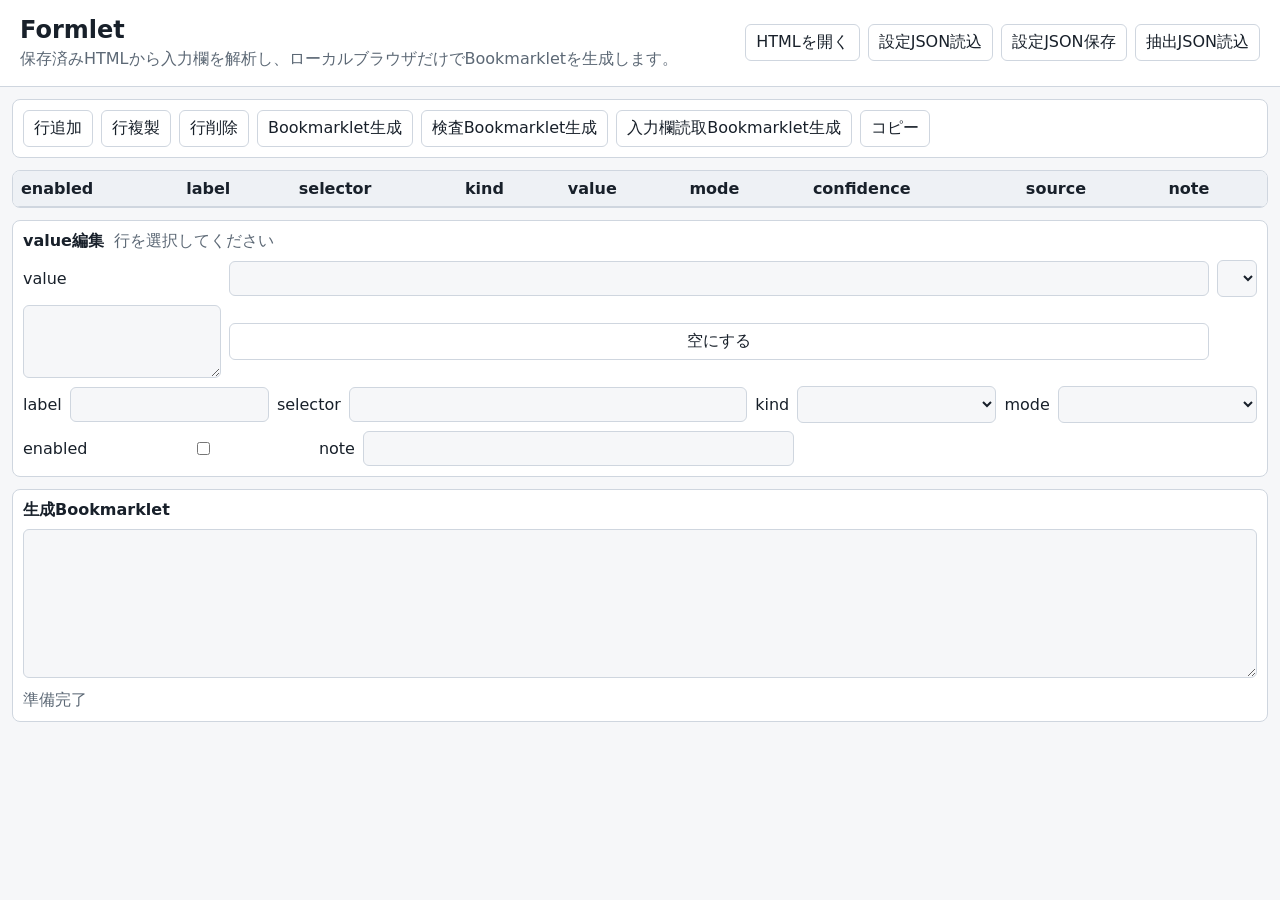
==== web/index.html @ 71b41baf "Add browser-only Formlet app" ====
<!doctype html>
<html lang="ja">
<head>
  <meta charset="utf-8">
  <meta name="viewport" content="width=device-width, initial-scale=1">
  <title>Formlet Web</title>
  <link rel="stylesheet" href="styles.css">
  <script defer src="app.js"></script>
</head>
<body>
  <header class="app-header">
    <div>
      <h1>Formlet</h1>
      <p>保存済みHTMLから入力欄を解析し、ローカルブラウザだけでBookmarkletを生成します。</p>
    </div>
    <div class="header-actions">
      <button id="openHtmlButton" type="button">HTMLを開く</button>
      <button id="loadSettingsButton" type="button">設定JSON読込</button>
      <button id="saveSettingsButton" type="button">設定JSON保存</button>
      <button id="loadExtractedButton" type="button">抽出JSON読込</button>
    </div>
  </header>

  <main class="app-main">
    <section class="toolbar" aria-label="行操作">
      <button id="addRuleButton" type="button">行追加</button>
      <button id="duplicateRuleButton" type="button">行複製</button>
      <button id="deleteRuleButton" type="button">行削除</button>
      <button id="generateFillButton" type="button">Bookmarklet生成</button>
      <button id="generateInspectButton" type="button">検査Bookmarklet生成</button>
      <button id="generateExtractButton" type="button">入力欄読取Bookmarklet生成</button>
      <button id="copyBookmarkletButton" type="button">コピー</button>
    </section>

    <section class="grid-section" aria-label="入力ルール一覧">
      <table>
        <thead>
          <tr>
            <th>enabled</th>
            <th>label</th>
            <th>selector</th>
            <th>kind</th>
            <th>value</th>
            <th>mode</th>
            <th>confidence</th>
            <th>source</th>
            <th>note</th>
          </tr>
        </thead>
        <tbody id="rulesBody"></tbody>
      </table>
    </section>

    <section class="editor-section" aria-label="選択行の編集">
      <div class="editor-title">
        <strong>value編集</strong>
        <span id="selectedRuleText">行を選択してください</span>
      </div>
      <div class="editor-row">
        <label for="valueInput">value</label>
        <input id="valueInput" type="text" autocomplete="off">
        <select id="valueSelect"></select>
        <textarea id="valueTextarea" rows="3"></textarea>
        <button id="clearValueButton" type="button">空にする</button>
      </div>
      <div class="editor-row secondary">
        <label for="labelInput">label</label>
        <input id="labelInput" type="text" autocomplete="off">
        <label for="selectorInput">selector</label>
        <input id="selectorInput" type="text" autocomplete="off">
        <label for="kindSelect">kind</label>
        <select id="kindSelect"></select>
        <label for="modeSelect">mode</label>
        <select id="modeSelect"></select>
      </div>
      <div class="editor-row secondary">
        <label for="enabledInput">enabled</label>
        <input id="enabledInput" type="checkbox">
        <label for="noteInput">note</label>
        <input id="noteInput" type="text" autocomplete="off">
      </div>
    </section>

    <section class="output-section" aria-label="生成Bookmarklet">
      <label for="bookmarkletOutput">生成Bookmarklet</label>
      <textarea id="bookmarkletOutput" rows="7" spellcheck="false"></textarea>
      <p id="statusText" class="status">準備完了</p>
    </section>
  </main>

  <input id="htmlFileInput" type="file" accept=".html,.htm,text/html" hidden>
  <input id="settingsFileInput" type="file" accept=".json,application/json" hidden>
  <input id="extractedFileInput" type="file" accept=".json,application/json" hidden>
</body>
</html>
---- web/styles.css ----
:root {
  color-scheme: light dark;
  --background: #f6f7f9;
  --surface: #ffffff;
  --surface-muted: #eef1f5;
  --text: #18202a;
  --muted: #5c6875;
  --border: #cfd6df;
  --accent: #1664d9;
  --danger: #ba2d2d;
}

@media (prefers-color-scheme: dark) {
  :root {
    --background: #14171b;
    --surface: #1e2329;
    --surface-muted: #262c34;
    --text: #eef2f7;
    --muted: #a8b3c0;
    --border: #3a434e;
    --accent: #6aa4ff;
    --danger: #ff7878;
  }
}

* {
  box-sizing: border-box;
}

body {
  background: var(--background);
  color: var(--text);
  font-family: system-ui, -apple-system, BlinkMacSystemFont, "Segoe UI", sans-serif;
  margin: 0;
}

button,
input,
select,
textarea {
  font: inherit;
}

button {
  background: var(--surface);
  border: 1px solid var(--border);
  border-radius: 6px;
  color: var(--text);
  cursor: pointer;
  padding: 7px 10px;
}

button:hover {
  border-color: var(--accent);
}

.app-header {
  align-items: center;
  background: var(--surface);
  border-bottom: 1px solid var(--border);
  display: flex;
  gap: 16px;
  justify-content: space-between;
  padding: 16px 20px;
}

.app-header h1 {
  font-size: 24px;
  line-height: 1.2;
  margin: 0 0 4px;
}

.app-header p {
  color: var(--muted);
  margin: 0;
}

.header-actions,
.toolbar {
  display: flex;
  flex-wrap: wrap;
  gap: 8px;
}

.app-main {
  display: grid;
  gap: 12px;
  padding: 12px;
}

.toolbar,
.grid-section,
.editor-section,
.output-section {
  background: var(--surface);
  border: 1px solid var(--border);
  border-radius: 8px;
  padding: 10px;
}

.grid-section {
  max-height: 46vh;
  overflow: auto;
  padding: 0;
}

table {
  border-collapse: collapse;
  min-width: 1120px;
  width: 100%;
}

th,
td {
  border-bottom: 1px solid var(--border);
  padding: 8px;
  text-align: left;
  vertical-align: top;
  white-space: nowrap;
}

th {
  background: var(--surface-muted);
  font-weight: 650;
  position: sticky;
  top: 0;
  z-index: 1;
}

tr {
  cursor: default;
}

tr.selected {
  background: color-mix(in srgb, var(--accent) 18%, transparent);
}

.value-cell {
  max-width: 260px;
  overflow: hidden;
  text-overflow: ellipsis;
}

.editor-title {
  align-items: baseline;
  display: flex;
  gap: 10px;
  margin-bottom: 8px;
}

.editor-title span {
  color: var(--muted);
}

.editor-row {
  align-items: center;
  display: grid;
  gap: 8px;
  grid-template-columns: auto minmax(240px, 1fr) auto;
  margin-top: 8px;
}

.editor-row.secondary {
  grid-template-columns: auto minmax(140px, 1fr) auto minmax(240px, 2fr) auto minmax(120px, 1fr) auto minmax(120px, 1fr);
}

.editor-row input[type="text"],
.editor-row select,
.editor-row textarea,
.output-section textarea {
  background: var(--background);
  border: 1px solid var(--border);
  border-radius: 6px;
  color: var(--text);
  padding: 7px 9px;
  width: 100%;
}

.editor-row textarea,
.output-section textarea {
  resize: vertical;
}

.hidden {
  display: none;
}

.output-section label {
  display: block;
  font-weight: 650;
  margin-bottom: 8px;
}

.status {
  color: var(--muted);
  margin: 8px 0 0;
}

.danger {
  color: var(--danger);
}

@media (max-width: 900px) {
  .app-header {
    align-items: stretch;
    flex-direction: column;
  }

  .editor-row,
  .editor-row.secondary {
    grid-template-columns: 1fr;
  }
}
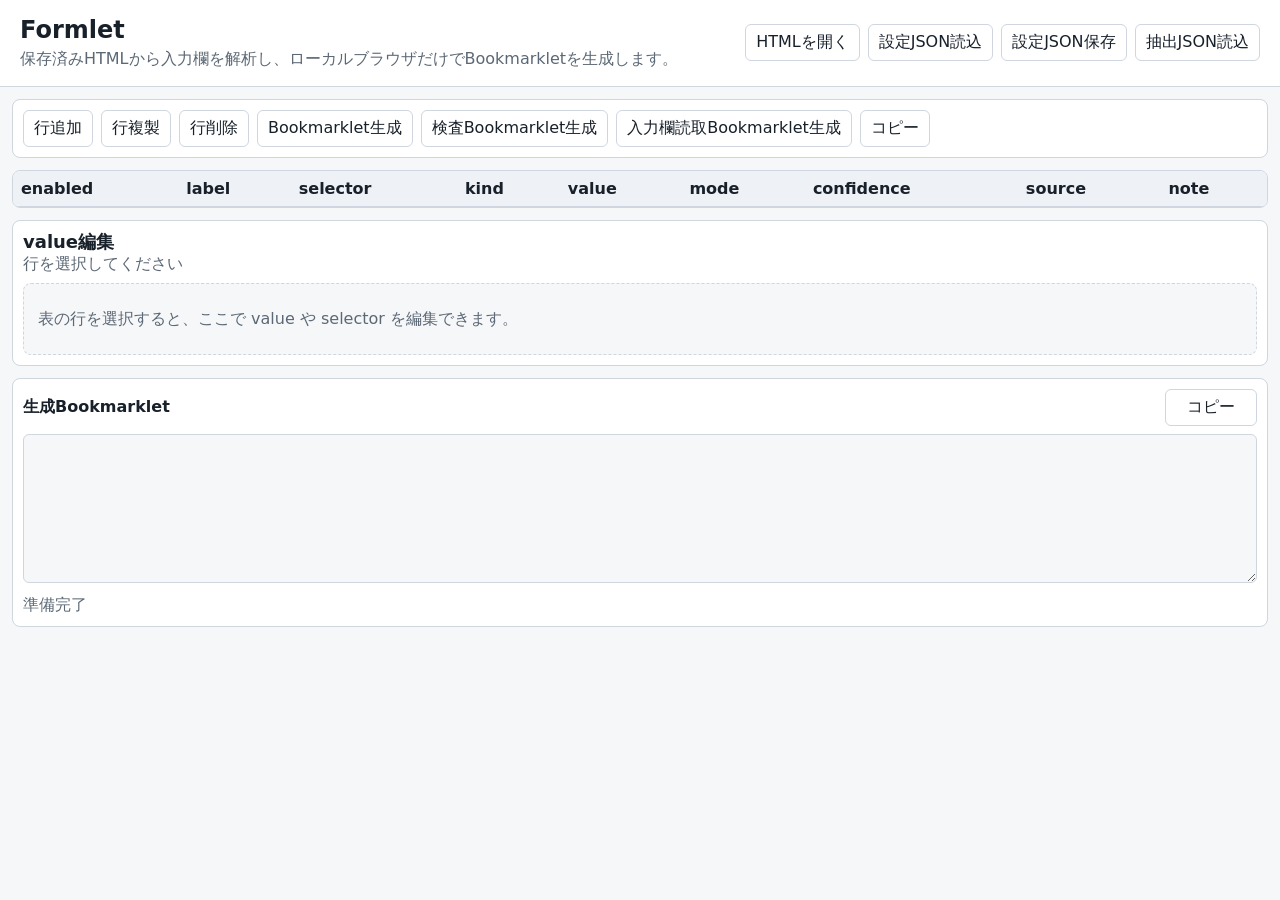
==== commit 21b2ccb8: "Polish browser value editor layout" ====
--- a/web/index.html
+++ b/web/index.html
@@ -52,37 +52,50 @@
     </section>
 
     <section class="editor-section" aria-label="選択行の編集">
-      <div class="editor-title">
-        <strong>value編集</strong>
-        <span id="selectedRuleText">行を選択してください</span>
+      <div class="section-header">
+        <div>
+          <h2>value編集</h2>
+          <p id="selectedRuleText">行を選択してください</p>
+        </div>
       </div>
-      <div class="editor-row">
-        <label for="valueInput">value</label>
-        <input id="valueInput" type="text" autocomplete="off">
-        <select id="valueSelect"></select>
-        <textarea id="valueTextarea" rows="3"></textarea>
-        <button id="clearValueButton" type="button">空にする</button>
+
+      <div id="emptyEditorHint" class="empty-editor">
+        表の行を選択すると、ここで value や selector を編集できます。
       </div>
-      <div class="editor-row secondary">
-        <label for="labelInput">label</label>
-        <input id="labelInput" type="text" autocomplete="off">
-        <label for="selectorInput">selector</label>
-        <input id="selectorInput" type="text" autocomplete="off">
-        <label for="kindSelect">kind</label>
-        <select id="kindSelect"></select>
-        <label for="modeSelect">mode</label>
-        <select id="modeSelect"></select>
-      </div>
-      <div class="editor-row secondary">
-        <label for="enabledInput">enabled</label>
-        <input id="enabledInput" type="checkbox">
-        <label for="noteInput">note</label>
-        <input id="noteInput" type="text" autocomplete="off">
+
+      <div id="editorForm" class="editor-form hidden">
+        <div class="value-card">
+          <label for="valueInput">value</label>
+          <div class="value-control">
+            <input id="valueInput" type="text" autocomplete="off">
+            <select id="valueSelect"></select>
+            <textarea id="valueTextarea" rows="4"></textarea>
+          </div>
+          <button id="clearValueButton" type="button">空にする</button>
+        </div>
+
+        <div class="details-grid">
+          <label for="labelInput">label</label>
+          <input id="labelInput" type="text" autocomplete="off">
+          <label for="selectorInput">selector</label>
+          <input id="selectorInput" type="text" autocomplete="off">
+          <label for="kindSelect">kind</label>
+          <select id="kindSelect"></select>
+          <label for="modeSelect">mode</label>
+          <select id="modeSelect"></select>
+          <label for="enabledInput">enabled</label>
+          <input id="enabledInput" type="checkbox">
+          <label for="noteInput">note</label>
+          <input id="noteInput" type="text" autocomplete="off">
+        </div>
       </div>
     </section>
 
     <section class="output-section" aria-label="生成Bookmarklet">
-      <label for="bookmarkletOutput">生成Bookmarklet</label>
+      <div class="output-header">
+        <label for="bookmarkletOutput">生成Bookmarklet</label>
+        <button id="copyBookmarkletInlineButton" type="button">コピー</button>
+      </div>
       <textarea id="bookmarkletOutput" rows="7" spellcheck="false"></textarea>
       <p id="statusText" class="status">準備完了</p>
     </section>
--- a/web/styles.css
+++ b/web/styles.css
@@ -141,32 +141,83 @@
   text-overflow: ellipsis;
 }
 
-.editor-title {
-  align-items: baseline;
-  display: flex;
+.section-header,
+.output-header {
+  align-items: center;
+  display: flex;
+  justify-content: space-between;
+  margin-bottom: 8px;
+}
+
+.section-header h2 {
+  font-size: 18px;
+  line-height: 1.2;
+  margin: 0 0 2px;
+}
+
+.section-header p {
+  color: var(--muted);
+  margin: 0;
+}
+
+.empty-editor {
+  align-items: center;
+  background: var(--background);
+  border: 1px dashed var(--border);
+  border-radius: 8px;
+  color: var(--muted);
+  display: flex;
+  min-height: 72px;
+  padding: 14px;
+}
+
+.editor-form {
+  display: grid;
+  gap: 12px;
+}
+
+.value-card {
+  align-items: end;
+  background: var(--surface-muted);
+  border: 1px solid var(--border);
+  border-radius: 8px;
+  display: grid;
+  gap: 8px;
+  grid-template-columns: auto minmax(260px, 1fr) auto;
+  padding: 10px;
+}
+
+.value-card label,
+.details-grid label {
+  color: var(--muted);
+  font-size: 13px;
+  font-weight: 650;
+}
+
+.value-control {
+  min-width: 0;
+}
+
+.value-control > * {
+  display: block;
+}
+
+.details-grid {
+  align-items: center;
+  display: grid;
   gap: 10px;
-  margin-bottom: 8px;
-}
-
-.editor-title span {
-  color: var(--muted);
-}
-
-.editor-row {
-  align-items: center;
-  display: grid;
-  gap: 8px;
-  grid-template-columns: auto minmax(240px, 1fr) auto;
-  margin-top: 8px;
-}
-
-.editor-row.secondary {
-  grid-template-columns: auto minmax(140px, 1fr) auto minmax(240px, 2fr) auto minmax(120px, 1fr) auto minmax(120px, 1fr);
-}
-
-.editor-row input[type="text"],
-.editor-row select,
-.editor-row textarea,
+  grid-template-columns: auto minmax(150px, 1fr) auto minmax(260px, 2fr) auto minmax(120px, 1fr) auto minmax(140px, 1fr);
+}
+
+.details-grid input[type="checkbox"] {
+  justify-self: start;
+}
+
+.value-card input[type="text"],
+.value-card select,
+.value-card textarea,
+.details-grid input[type="text"],
+.details-grid select,
 .output-section textarea {
   background: var(--background);
   border: 1px solid var(--border);
@@ -176,19 +227,21 @@
   width: 100%;
 }
 
-.editor-row textarea,
+.value-card textarea,
 .output-section textarea {
   resize: vertical;
 }
 
 .hidden {
-  display: none;
-}
-
-.output-section label {
-  display: block;
+  display: none !important;
+}
+
+.output-header label {
   font-weight: 650;
-  margin-bottom: 8px;
+}
+
+.output-header button {
+  min-width: 92px;
 }
 
 .status {
@@ -206,8 +259,8 @@
     flex-direction: column;
   }
 
-  .editor-row,
-  .editor-row.secondary {
+  .value-card,
+  .details-grid {
     grid-template-columns: 1fr;
   }
 }
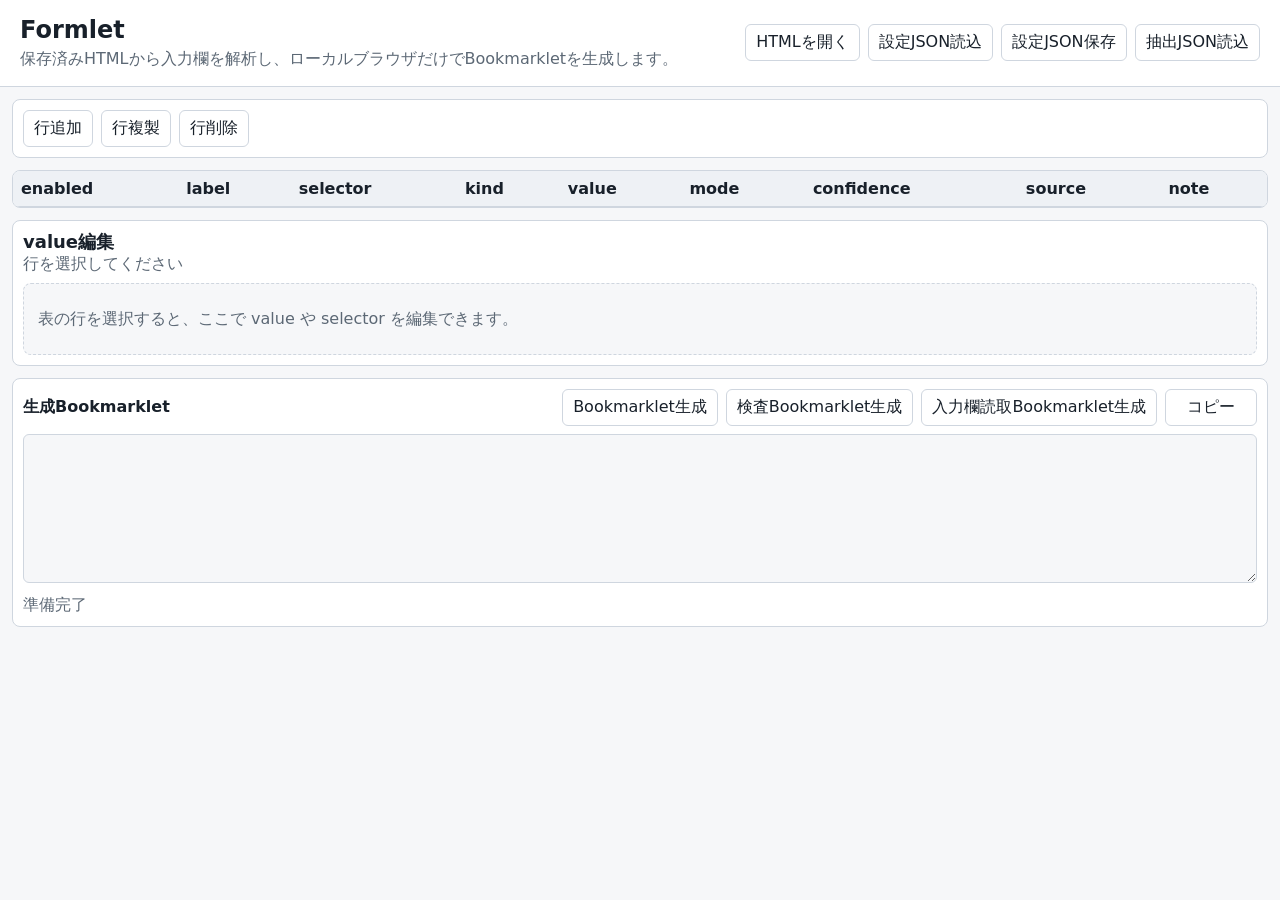
==== commit 7ec53277: "Move bookmarklet actions to output panel" ====
--- a/web/index.html
+++ b/web/index.html
@@ -26,10 +26,6 @@
       <button id="addRuleButton" type="button">行追加</button>
       <button id="duplicateRuleButton" type="button">行複製</button>
       <button id="deleteRuleButton" type="button">行削除</button>
-      <button id="generateFillButton" type="button">Bookmarklet生成</button>
-      <button id="generateInspectButton" type="button">検査Bookmarklet生成</button>
-      <button id="generateExtractButton" type="button">入力欄読取Bookmarklet生成</button>
-      <button id="copyBookmarkletButton" type="button">コピー</button>
     </section>
 
     <section class="grid-section" aria-label="入力ルール一覧">
@@ -65,12 +61,8 @@
 
       <div id="editorForm" class="editor-form hidden">
         <div class="value-card">
-          <label for="valueInput">value</label>
-          <div class="value-control">
-            <input id="valueInput" type="text" autocomplete="off">
-            <select id="valueSelect"></select>
-            <textarea id="valueTextarea" rows="4"></textarea>
-          </div>
+          <label for="valueControlHost">value</label>
+          <div id="valueControlHost" class="value-control"></div>
           <button id="clearValueButton" type="button">空にする</button>
         </div>
 
@@ -94,7 +86,12 @@
     <section class="output-section" aria-label="生成Bookmarklet">
       <div class="output-header">
         <label for="bookmarkletOutput">生成Bookmarklet</label>
-        <button id="copyBookmarkletInlineButton" type="button">コピー</button>
+        <div class="output-actions">
+          <button id="generateFillButton" type="button">Bookmarklet生成</button>
+          <button id="generateInspectButton" type="button">検査Bookmarklet生成</button>
+          <button id="generateExtractButton" type="button">入力欄読取Bookmarklet生成</button>
+          <button id="copyBookmarkletInlineButton" type="button">コピー</button>
+        </div>
       </div>
       <textarea id="bookmarkletOutput" rows="7" spellcheck="false"></textarea>
       <p id="statusText" class="status">準備完了</p>
--- a/web/styles.css
+++ b/web/styles.css
@@ -76,7 +76,8 @@
 }
 
 .header-actions,
-.toolbar {
+.toolbar,
+.output-actions {
   display: flex;
   flex-wrap: wrap;
   gap: 8px;
@@ -198,10 +199,6 @@
   min-width: 0;
 }
 
-.value-control > * {
-  display: block;
-}
-
 .details-grid {
   align-items: center;
   display: grid;
@@ -213,9 +210,9 @@
   justify-self: start;
 }
 
-.value-card input[type="text"],
-.value-card select,
-.value-card textarea,
+.value-control input[type="text"],
+.value-control select,
+.value-control textarea,
 .details-grid input[type="text"],
 .details-grid select,
 .output-section textarea {
@@ -227,7 +224,7 @@
   width: 100%;
 }
 
-.value-card textarea,
+.value-control textarea,
 .output-section textarea {
   resize: vertical;
 }
@@ -240,7 +237,7 @@
   font-weight: 650;
 }
 
-.output-header button {
+.output-actions button {
   min-width: 92px;
 }
 
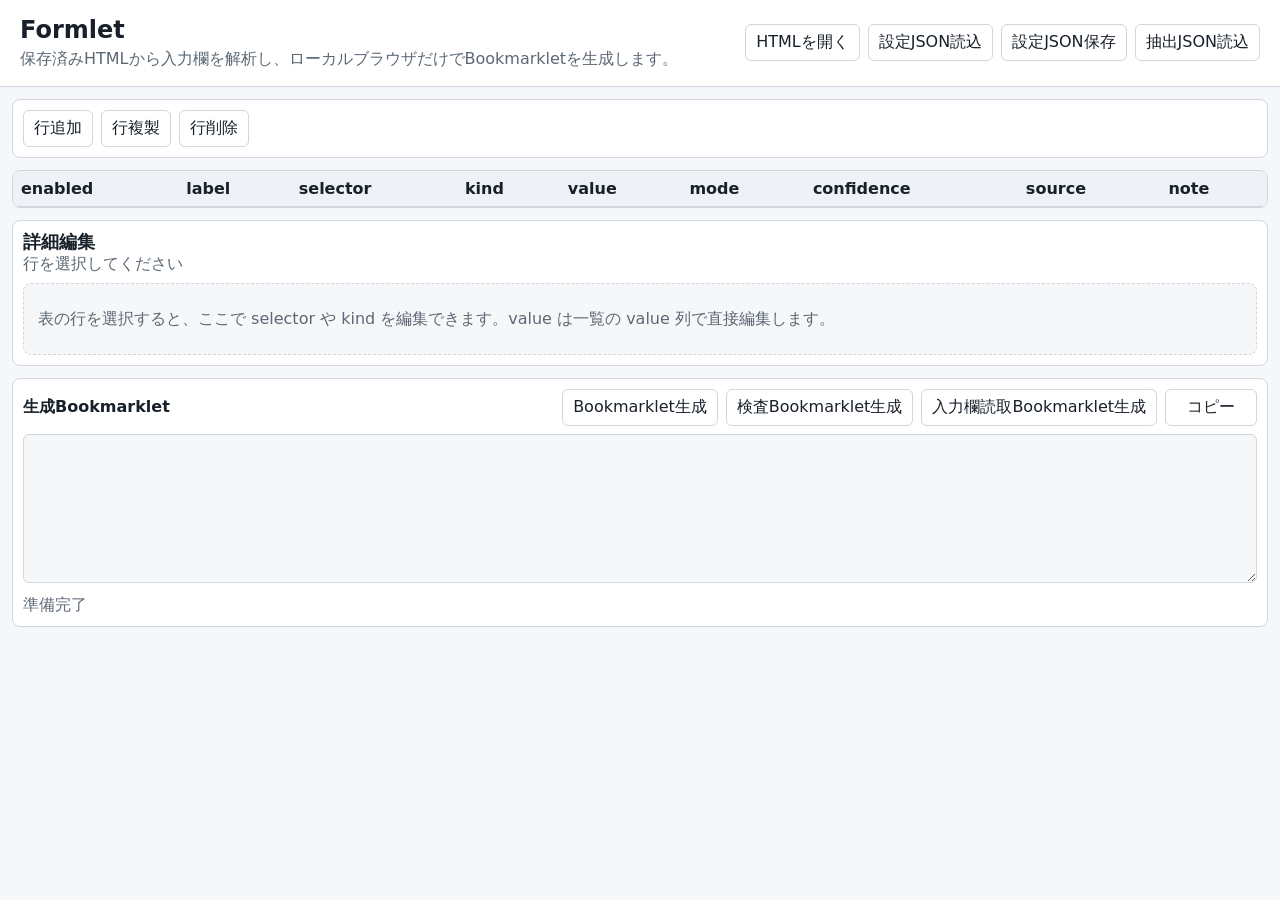
==== commit b09ec23a: "Edit values directly in rules table" ====
--- a/web/index.html
+++ b/web/index.html
@@ -50,22 +50,16 @@
     <section class="editor-section" aria-label="選択行の編集">
       <div class="section-header">
         <div>
-          <h2>value編集</h2>
+          <h2>詳細編集</h2>
           <p id="selectedRuleText">行を選択してください</p>
         </div>
       </div>
 
       <div id="emptyEditorHint" class="empty-editor">
-        表の行を選択すると、ここで value や selector を編集できます。
+        表の行を選択すると、ここで selector や kind を編集できます。value は一覧の value 列で直接編集します。
       </div>
 
       <div id="editorForm" class="editor-form hidden">
-        <div class="value-card">
-          <label for="valueControlHost">value</label>
-          <div id="valueControlHost" class="value-control"></div>
-          <button id="clearValueButton" type="button">空にする</button>
-        </div>
-
         <div class="details-grid">
           <label for="labelInput">label</label>
           <input id="labelInput" type="text" autocomplete="off">
--- a/web/styles.css
+++ b/web/styles.css
@@ -137,9 +137,8 @@
 }
 
 .value-cell {
-  max-width: 260px;
-  overflow: hidden;
-  text-overflow: ellipsis;
+  min-width: 220px;
+  white-space: normal;
 }
 
 .section-header,
@@ -177,26 +176,10 @@
   gap: 12px;
 }
 
-.value-card {
-  align-items: end;
-  background: var(--surface-muted);
-  border: 1px solid var(--border);
-  border-radius: 8px;
-  display: grid;
-  gap: 8px;
-  grid-template-columns: auto minmax(260px, 1fr) auto;
-  padding: 10px;
-}
-
-.value-card label,
 .details-grid label {
   color: var(--muted);
   font-size: 13px;
   font-weight: 650;
-}
-
-.value-control {
-  min-width: 0;
 }
 
 .details-grid {
@@ -210,9 +193,9 @@
   justify-self: start;
 }
 
-.value-control input[type="text"],
-.value-control select,
-.value-control textarea,
+.table-value-input,
+.table-value-select,
+.table-value-textarea,
 .details-grid input[type="text"],
 .details-grid select,
 .output-section textarea {
@@ -224,9 +207,18 @@
   width: 100%;
 }
 
-.value-control textarea,
+.table-value-textarea,
 .output-section textarea {
   resize: vertical;
+}
+
+.table-value-input,
+.table-value-select {
+  min-width: 160px;
+}
+
+.table-value-textarea {
+  min-height: 38px;
 }
 
 .hidden {
@@ -256,7 +248,6 @@
     flex-direction: column;
   }
 
-  .value-card,
   .details-grid {
     grid-template-columns: 1fr;
   }
